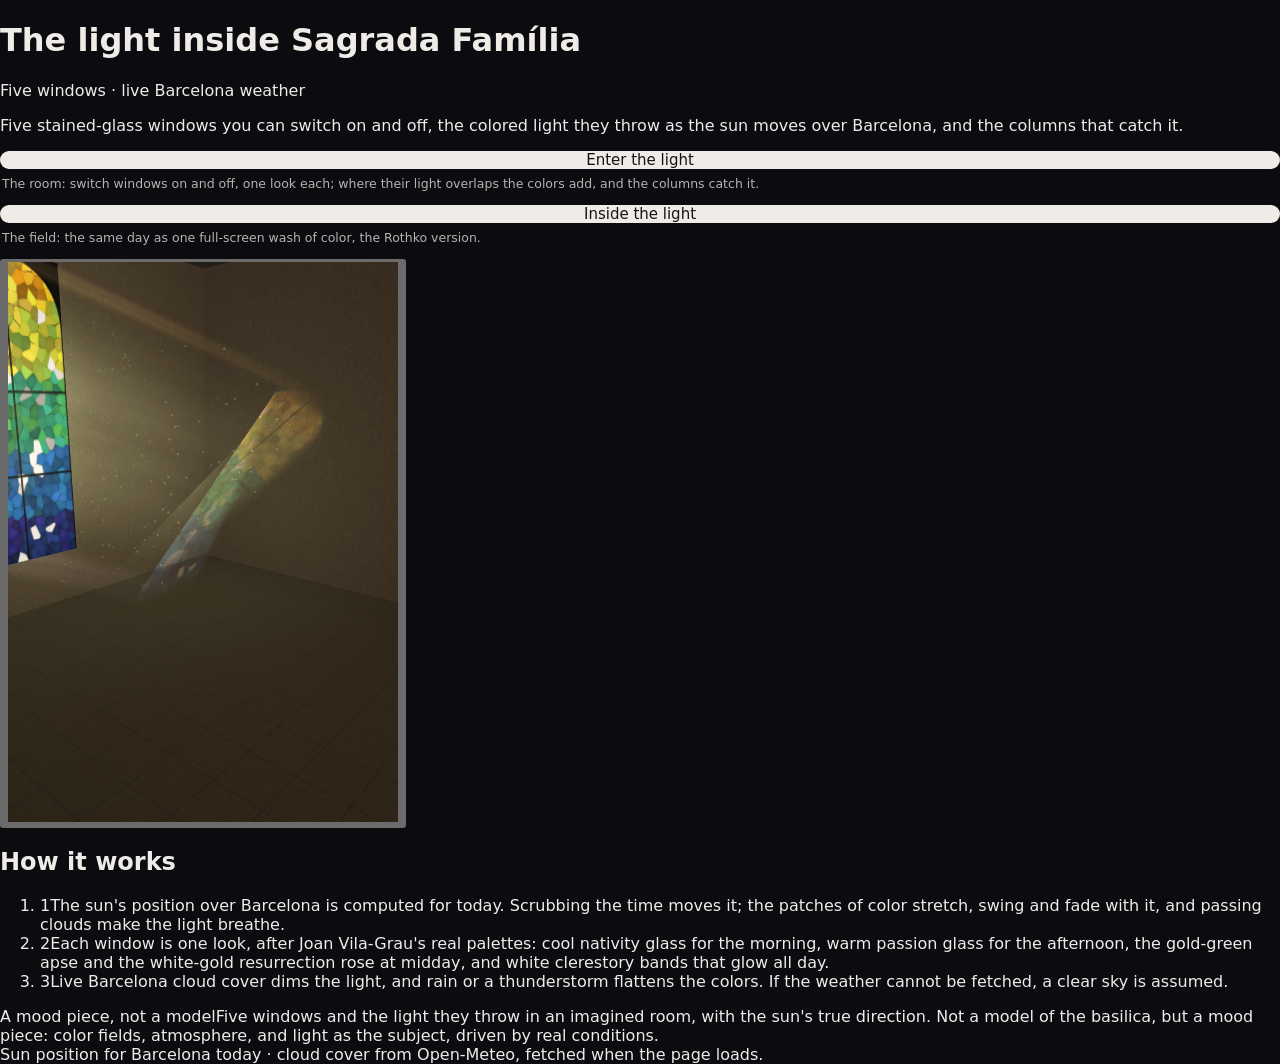
==== index.html @ cc163605 "Sagrada light simulator: standalone static build (entry + /sim + /field)" ====
<!doctype html>
<html lang="en">
<head>
<meta charset="utf-8">
<meta name="viewport" content="width=device-width, initial-scale=1, viewport-fit=cover">
<meta name="theme-color" content="#0b0b10">
<meta name="apple-mobile-web-app-capable" content="yes">
<meta name="mobile-web-app-capable" content="yes">
<meta name="apple-mobile-web-app-status-bar-style" content="black-translucent">
<meta name="apple-mobile-web-app-title" content="Sagrada Light">
<title>The light inside Sagrada Família</title>
<meta name="description" content="Five stained-glass windows, the light they throw as the sun moves over Barcelona, and a full-screen color field. Driven by the real sun and live weather.">
<link rel="manifest" href="/manifest.webmanifest">
<link rel="icon" href="/icon-192.png" type="image/png">
<link rel="apple-touch-icon" href="/apple-touch-icon.png">
<link rel="stylesheet" href="/main.css">
</head>
<body>
<div id="root"></div>
<script src="/main.js"></script>
</body>
</html>
---- main.css ----
:root{color-scheme:dark;--ds-page:#141317;--ds-ground:#0b0b10;--ds-text:#efece8;--ds-text-secondary:#b9b3ae;--ds-hairline:rgba(255,255,255,0.14)}
html,body{margin:0;padding:0;background:var(--ds-ground);color:var(--ds-text);font-family:-apple-system,'SF Pro Text','Segoe UI',system-ui,sans-serif;-webkit-text-size-adjust:100%}
*{box-sizing:border-box}
a{color:inherit}
.file-button{display:inline-flex;align-items:center;justify-content:center;background:#efece8;color:#141317;text-decoration:none;border-radius:12px}
/* ../src/style.css */
.sag-enter {
  display: flex;
  margin: 4px 0 16px;
}
.sag-enter .file-button {
  flex: 1;
  height: 48px;
  border-radius: 12px;
  font-weight: 500;
  font-size: 15px;
}
.sag-wrap {
  position: fixed;
  inset: 0;
  z-index: 60;
  overflow: hidden;
  background: #0b0b10;
}
.sag-back {
  pointer-events: auto;
  text-decoration: none;
  display: inline-flex;
  align-items: center;
}
.sag-canvas {
  position: absolute;
  inset: 0;
  width: 100%;
  height: 100%;
  display: block;
  touch-action: none;
  cursor: grab;
}
.sag-canvas:active {
  cursor: grabbing;
}
.sag-fallback {
  position: absolute;
  inset: 0;
  display: flex;
  align-items: center;
  justify-content: center;
  color: #d8d4d0;
  padding: 24px;
  text-align: center;
}
.sag-top {
  position: absolute;
  top: 12px;
  left: 12px;
  right: 12px;
  display: flex;
  flex-wrap: wrap;
  gap: 8px;
  pointer-events: none;
}
.sag-chip {
  background: rgba(12, 12, 18, 0.62);
  color: #efece8;
  border: 1px solid rgba(255, 255, 255, 0.14);
  border-radius: 999px;
  padding: 6px 12px;
  font-size: 12px;
  line-height: 18px;
  -webkit-backdrop-filter: blur(8px);
  backdrop-filter: blur(8px);
}
.sag-chip-state {
  color: #ffd9a8;
}
.sag-controls {
  position: absolute;
  left: 12px;
  right: 12px;
  bottom: 12px;
  background: rgba(12, 12, 18, 0.66);
  border: 1px solid rgba(255, 255, 255, 0.14);
  border-radius: 16px;
  padding: 12px 14px 10px;
  -webkit-backdrop-filter: blur(10px);
  backdrop-filter: blur(10px);
  color: #efece8;
}
.sag-row {
  display: flex;
  align-items: baseline;
  justify-content: space-between;
  gap: 8px;
}
.sag-time {
  font-size: 22px;
  font-weight: 600;
  font-variant-numeric: tabular-nums;
}
.sag-tz {
  font-size: 12px;
  color: #b9b3ae;
}
.sag-slider {
  width: 100%;
  margin: 8px 0 4px;
  height: 32px;
  accent-color: #73a89a;
  cursor: pointer;
}
.sag-buttons {
  display: flex;
  gap: 8px;
}
.sag-btn {
  flex: 1;
  min-height: 44px;
  border-radius: 10px;
  border: 1px solid rgba(255, 255, 255, 0.18);
  background: rgba(255, 255, 255, 0.08);
  color: #efece8;
  font-size: 14px;
  cursor: pointer;
}
.sag-btn:active {
  background: rgba(255, 255, 255, 0.18);
}
.sag-btn.is-on {
  background: rgba(115, 168, 154, 0.35);
  border-color: rgba(115, 168, 154, 0.8);
}
.sag-hint {
  margin-top: 8px;
  text-align: center;
  font-size: 11px;
  color: #9a948f;
}
@media (max-width: 767px) {
  .sag-controls {
    bottom: auto;
    top: 104px;
  }
}
.sag-veil {
  position: absolute;
  inset: 0;
  z-index: 5;
  display: flex;
  align-items: center;
  justify-content: center;
  background: #0b0b10;
  opacity: 1;
  transition: opacity 1.2s ease;
  pointer-events: none;
}
.sag-veil.is-off {
  opacity: 0;
}
.sag-veil-text {
  color: #8f8a85;
  font-size: 13px;
  letter-spacing: 0.12em;
}
.sag-enter {
  display: flex;
  flex-direction: column;
  gap: 6px;
  margin: 4px 0 12px;
}
.sag-enter .file-button {
  display: flex;
  align-items: center;
  justify-content: center;
  height: 48px;
  border-radius: 12px;
  font-weight: 500;
  font-size: 15px;
}
.sag-enter-note {
  margin: 0 2px;
  font-size: 12.5px;
  line-height: 1.45;
  color: var(--ds-text-secondary, #6b6660);
}
.sag-wins {
  display: flex;
  flex-wrap: wrap;
  gap: 6px;
  margin-bottom: 10px;
}
.sag-win {
  display: inline-flex;
  align-items: center;
  gap: 6px;
  min-height: 32px;
  padding: 4px 11px;
  border-radius: 999px;
  border: 1px solid rgba(255, 255, 255, 0.16);
  background: rgba(255, 255, 255, 0.05);
  color: #8f8a85;
  font-size: 12.5px;
  cursor: pointer;
}
.sag-win-dot {
  width: 8px;
  height: 8px;
  border-radius: 50%;
  opacity: 0.35;
}
.sag-win.is-on {
  color: #f2eee9;
  border-color: rgba(255, 255, 255, 0.38);
  background: rgba(255, 255, 255, 0.12);
}
.sag-win.is-on .sag-win-dot {
  opacity: 1;
  box-shadow: 0 0 8px 1px currentColor;
}
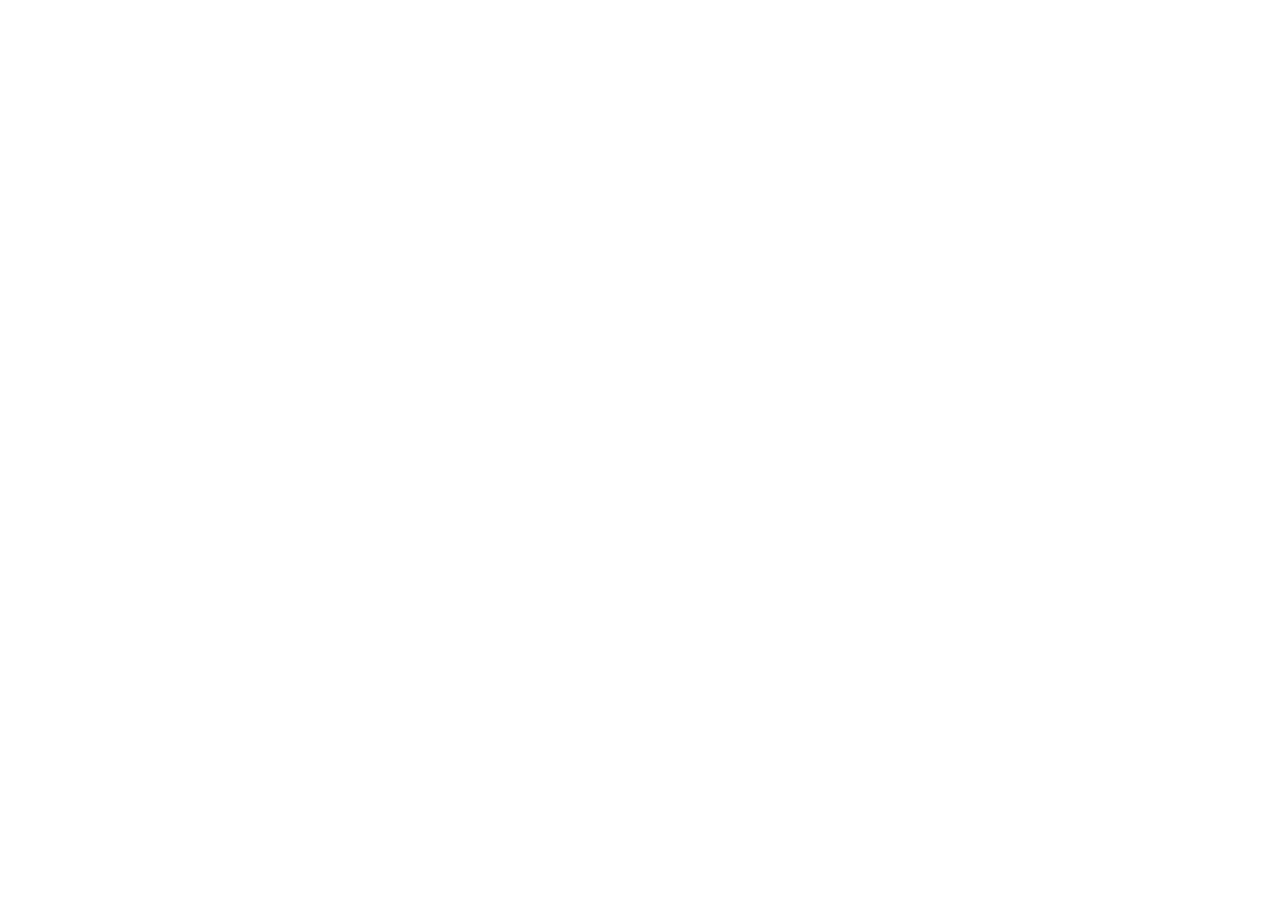
==== commit 60a6a30b: "Add base-path support for GitHub Pages hosting" ====
--- a/index.html
+++ b/index.html
@@ -10,13 +10,13 @@
 <meta name="apple-mobile-web-app-title" content="Sagrada Light">
 <title>The light inside Sagrada Família</title>
 <meta name="description" content="Five stained-glass windows, the light they throw as the sun moves over Barcelona, and a full-screen color field. Driven by the real sun and live weather.">
-<link rel="manifest" href="/manifest.webmanifest">
-<link rel="icon" href="/icon-192.png" type="image/png">
-<link rel="apple-touch-icon" href="/apple-touch-icon.png">
-<link rel="stylesheet" href="/main.css">
+<base href="/sagrada-light/"><link rel="manifest" href="manifest.webmanifest">
+<link rel="icon" href="icon-192.png" type="image/png">
+<link rel="apple-touch-icon" href="apple-touch-icon.png">
+<link rel="stylesheet" href="main.css">
 </head>
 <body>
 <div id="root"></div>
-<script src="/main.js"></script>
+<script src="main.js"></script>
 </body>
 </html>
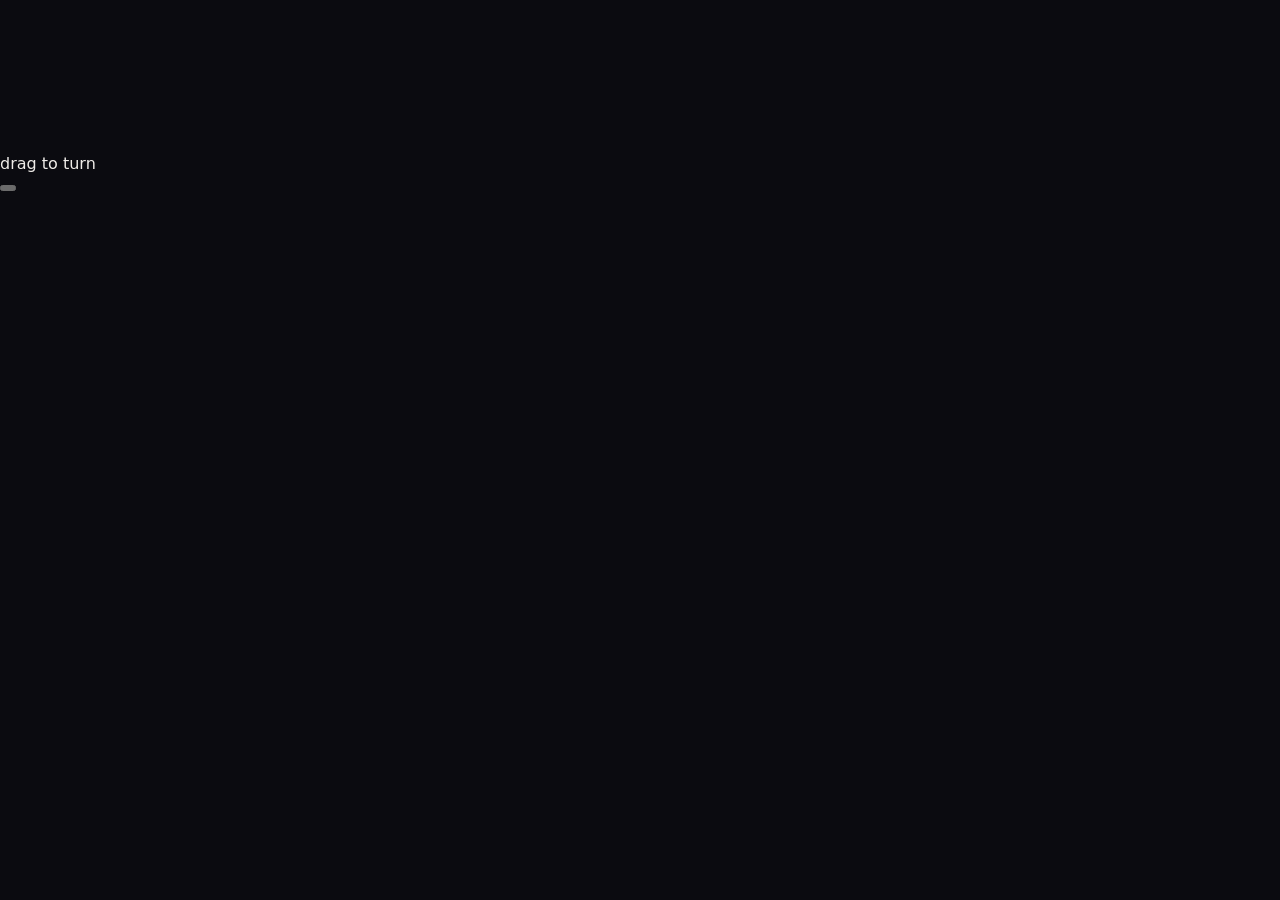
==== commit f9516b69: "Revise index.html with new meta tags and elements Updated meta tags and added new elements for impro" ====
--- a/index.html
+++ b/index.html
@@ -1,22 +1,37 @@
 <!doctype html>
 <html lang="en">
 <head>
-<meta charset="utf-8">
-<meta name="viewport" content="width=device-width, initial-scale=1, viewport-fit=cover">
-<meta name="theme-color" content="#0b0b10">
-<meta name="apple-mobile-web-app-capable" content="yes">
-<meta name="mobile-web-app-capable" content="yes">
-<meta name="apple-mobile-web-app-status-bar-style" content="black-translucent">
-<meta name="apple-mobile-web-app-title" content="Sagrada Light">
-<title>The light inside Sagrada Família</title>
-<meta name="description" content="Five stained-glass windows, the light they throw as the sun moves over Barcelona, and a full-screen color field. Driven by the real sun and live weather.">
-<base href="/sagrada-light/"><link rel="manifest" href="manifest.webmanifest">
-<link rel="icon" href="icon-192.png" type="image/png">
-<link rel="apple-touch-icon" href="apple-touch-icon.png">
-<link rel="stylesheet" href="main.css">
+<meta charset="utf-8" />
+<meta name="viewport" content="width=device-width, initial-scale=1, viewport-fit=cover" />
+<title>Sagrada light</title>
+<meta name="description" content="The stained glass of Sagrada Familia, floating. One window at a time, its light and its reflection." />
+<meta name="theme-color" content="#ffffff" />
+<meta name="mobile-web-app-capable" content="yes" />
+<meta name="apple-mobile-web-app-capable" content="yes" />
+<meta name="apple-mobile-web-app-status-bar-style" content="default" />
+<meta name="apple-mobile-web-app-title" content="Sagrada light" />
+<link rel="manifest" href="manifest.webmanifest" />
+<link rel="icon" type="image/png" sizes="192x192" href="icon-192.png" />
+<link rel="icon" type="image/png" sizes="512x512" href="icon-512.png" />
+<link rel="apple-touch-icon" href="apple-touch-icon.png" />
+<link rel="stylesheet" href="main.css" />
 </head>
 <body>
-<div id="root"></div>
-<script src="main.js"></script>
+<canvas id="scene" aria-label="A stained-glass window of Sagrada Familia floating on white. Swipe or use the arrow keys to change windows."></canvas>
+
+<div id="hint" aria-hidden="true">drag to turn</div>
+
+<div id="dots" aria-hidden="true"></div>
+
+<button id="gear" type="button" aria-label="Window settings">
+    <span></span><span></span><span></span>
+</button>
+
+<div id="panel" role="dialog" aria-label="Windows" hidden>
+    <div id="panel-list" role="listbox" aria-label="Choose a window"></div>
+    <div id="panel-note">The windows of Sagrada Familia, one at a time. Swipe to move between them.</div>
+</div>
+
+<script type="module" src="main.js"></script>
 </body>
 </html>
--- a/main.css
+++ b/main.css
@@ -137,9 +137,14 @@
   color: #9a948f;
 }
 @media (max-width: 767px) {
+  .sag-top {
+    position: static;
+    padding: 12px 12px 0;
+  }
   .sag-controls {
+    position: static;
+    margin: 10px 12px 0;
     bottom: auto;
-    top: 104px;
   }
 }
 .sag-veil {
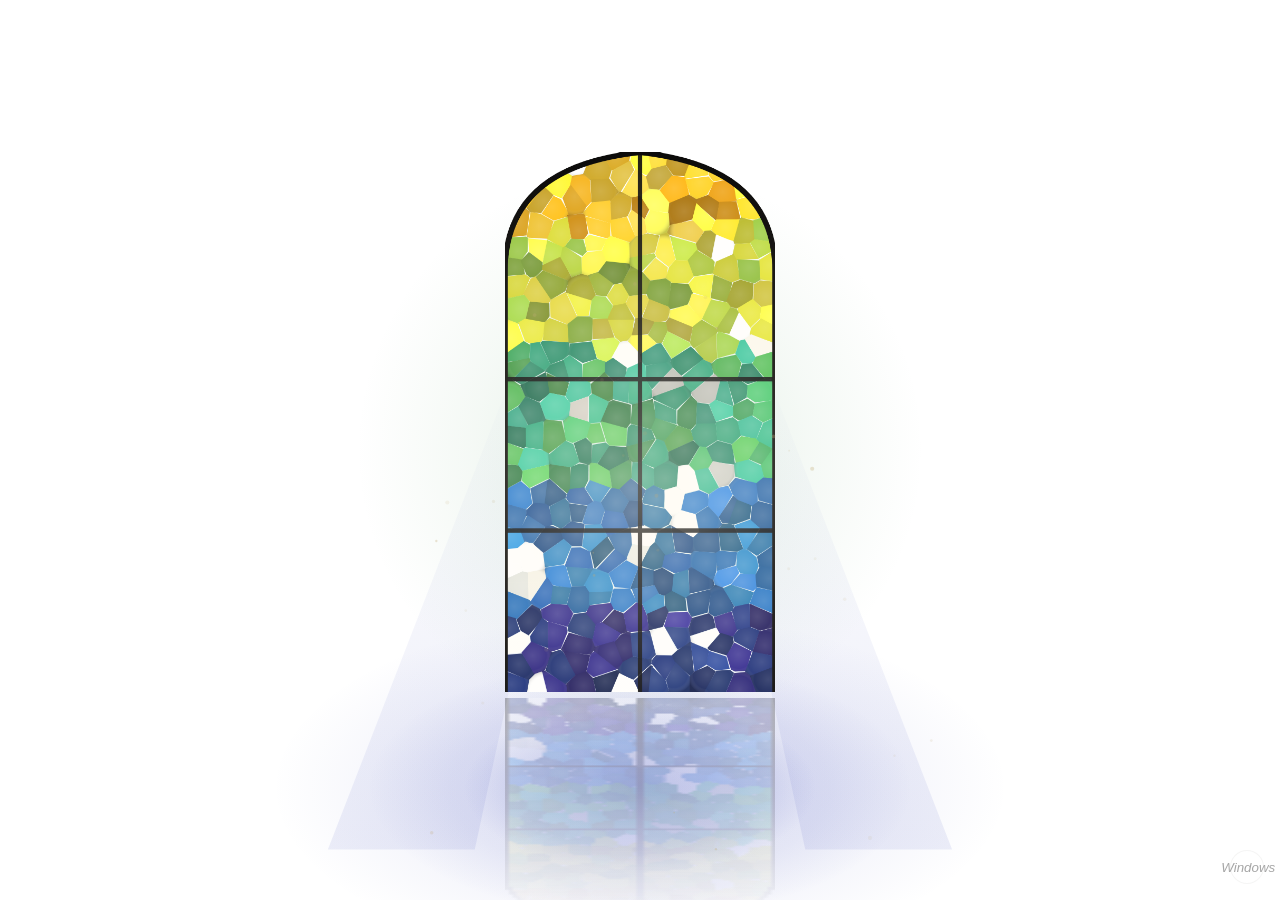
==== commit 56cbc639: "Desktop polish, corner Windows button, remove hint (index.html) Removed the hint div and updated the" ====
--- a/index.html
+++ b/index.html
@@ -19,12 +19,10 @@
 <body>
 <canvas id="scene" aria-label="A stained-glass window of Sagrada Familia floating on white. Swipe or use the arrow keys to change windows."></canvas>
 
-<div id="hint" aria-hidden="true">drag to turn</div>
-
 <div id="dots" aria-hidden="true"></div>
 
-<button id="gear" type="button" aria-label="Window settings">
-    <span></span><span></span><span></span>
+<button id="gear" type="button" aria-label="Choose a window" aria-haspopup="dialog" aria-expanded="false">
+    <i class="gi"><b></b><b></b><b></b><b></b></i><em>Windows</em>
 </button>
 
 <div id="panel" role="dialog" aria-label="Windows" hidden>
--- a/main.css
+++ b/main.css
@@ -1,224 +1,142 @@
-:root{color-scheme:dark;--ds-page:#141317;--ds-ground:#0b0b10;--ds-text:#efece8;--ds-text-secondary:#b9b3ae;--ds-hairline:rgba(255,255,255,0.14)}
-html,body{margin:0;padding:0;background:var(--ds-ground);color:var(--ds-text);font-family:-apple-system,'SF Pro Text','Segoe UI',system-ui,sans-serif;-webkit-text-size-adjust:100%}
-*{box-sizing:border-box}
-a{color:inherit}
-.file-button{display:inline-flex;align-items:center;justify-content:center;background:#efece8;color:#141317;text-decoration:none;border-radius:12px}
-/* ../src/style.css */
-.sag-enter {
-  display: flex;
-  margin: 4px 0 16px;
+@font-face {
+    font-family: 'Hint Serif';
+    src: url([data-uri]) format('woff2');
+    font-style: italic;
+    font-weight: 500;
+    font-display: swap;
 }
-.sag-enter .file-button {
-  flex: 1;
-  height: 48px;
-  border-radius: 12px;
-  font-weight: 500;
-  font-size: 15px;
+
+html, body {
+    margin: 0;
+    padding: 0;
+    height: 100%;
+    background: #ffffff;
+    overflow: hidden;
+    overscroll-behavior: none;
 }
-.sag-wrap {
-  position: fixed;
-  inset: 0;
-  z-index: 60;
-  overflow: hidden;
-  background: #0b0b10;
+
+#scene {
+    position: fixed;
+    inset: 0;
+    width: 100%;
+    height: 100%;
+    display: block;
+    touch-action: pan-y;
+    cursor: grab;
 }
-.sag-back {
-  pointer-events: auto;
-  text-decoration: none;
-  display: inline-flex;
-  align-items: center;
+#scene:active { cursor: grabbing; }
+
+/* One soft hint, in a human voice, gone after the first move. */
+#hint {
+    position: fixed;
+    left: 50%;
+    bottom: calc(28px + env(safe-area-inset-bottom, 0px));
+    transform: translateX(-50%);
+    font-family: 'Hint Serif', Georgia, serif;
+    font-style: italic;
+    font-size: 17px;
+    letter-spacing: 0.02em;
+    color: rgba(60, 52, 44, 0.42);
+    pointer-events: none;
+    opacity: 0;
+    transition: opacity 1.2s ease;
 }
-.sag-canvas {
-  position: absolute;
-  inset: 0;
-  width: 100%;
-  height: 100%;
-  display: block;
-  touch-action: none;
-  cursor: grab;
+#hint.show { opacity: 1; }
+#hint.gone { opacity: 0; transition: opacity 0.7s ease; }
+
+/* Position dots: only while switching, then they leave. */
+#dots {
+    position: fixed;
+    left: 50%;
+    bottom: calc(20px + env(safe-area-inset-bottom, 0px));
+    transform: translateX(-50%);
+    display: flex;
+    gap: 9px;
+    opacity: 0;
+    transition: opacity 0.5s ease;
+    pointer-events: none;
 }
-.sag-canvas:active {
-  cursor: grabbing;
+#dots.show { opacity: 1; }
+#dots i {
+    width: 5px;
+    height: 5px;
+    border-radius: 50%;
+    background: rgba(60, 52, 44, 0.22);
+    transition: background 0.3s ease, transform 0.3s ease;
 }
-.sag-fallback {
-  position: absolute;
-  inset: 0;
-  display: flex;
-  align-items: center;
-  justify-content: center;
-  color: #d8d4d0;
-  padding: 24px;
-  text-align: center;
+#dots i.on {
+    background: rgba(60, 52, 44, 0.65);
+    transform: scale(1.25);
 }
-.sag-top {
-  position: absolute;
-  top: 12px;
-  left: 12px;
-  right: 12px;
-  display: flex;
-  flex-wrap: wrap;
-  gap: 8px;
-  pointer-events: none;
+
+/* The one corner object. */
+#gear {
+    position: fixed;
+    right: calc(16px + env(safe-area-inset-right, 0px));
+    bottom: calc(16px + env(safe-area-inset-bottom, 0px));
+    width: 34px;
+    height: 34px;
+    border-radius: 50%;
+    border: 1px solid rgba(60, 52, 44, 0.14);
+    background: rgba(255, 255, 255, 0.7);
+    backdrop-filter: blur(6px);
+    -webkit-backdrop-filter: blur(6px);
+    display: flex;
+    align-items: center;
+    justify-content: center;
+    gap: 2.5px;
+    padding: 0;
+    cursor: pointer;
+    opacity: 0.35;
+    transition: opacity 0.3s ease;
 }
-.sag-chip {
-  background: rgba(12, 12, 18, 0.62);
-  color: #efece8;
-  border: 1px solid rgba(255, 255, 255, 0.14);
-  border-radius: 999px;
-  padding: 6px 12px;
-  font-size: 12px;
-  line-height: 18px;
-  -webkit-backdrop-filter: blur(8px);
-  backdrop-filter: blur(8px);
+#gear:hover, #gear:focus-visible { opacity: 0.9; }
+#gear span {
+    width: 3px;
+    height: 3px;
+    border-radius: 50%;
+    background: rgba(60, 52, 44, 0.7);
 }
-.sag-chip-state {
-  color: #ffd9a8;
+
+/* Deeper options: a soft card over the piece. */
+#panel {
+    position: fixed;
+    right: calc(16px + env(safe-area-inset-right, 0px));
+    bottom: calc(60px + env(safe-area-inset-bottom, 0px));
+    min-width: 178px;
+    border-radius: 16px;
+    border: 1px solid rgba(60, 52, 44, 0.1);
+    background: rgba(255, 255, 255, 0.82);
+    backdrop-filter: blur(14px);
+    -webkit-backdrop-filter: blur(14px);
+    box-shadow: 0 12px 40px rgba(60, 52, 44, 0.12);
+    padding: 10px 6px;
+    font-family: -apple-system, BlinkMacSystemFont, 'Segoe UI', sans-serif;
+    animation: panel-in 0.28s cubic-bezier(0.2, 0.9, 0.3, 1);
 }
-.sag-controls {
-  position: absolute;
-  left: 12px;
-  right: 12px;
-  bottom: 12px;
-  background: rgba(12, 12, 18, 0.66);
-  border: 1px solid rgba(255, 255, 255, 0.14);
-  border-radius: 16px;
-  padding: 12px 14px 10px;
-  -webkit-backdrop-filter: blur(10px);
-  backdrop-filter: blur(10px);
-  color: #efece8;
+@keyframes panel-in {
+    from { opacity: 0; transform: translateY(8px) scale(0.97); }
+    to { opacity: 1; transform: none; }
 }
-.sag-row {
-  display: flex;
-  align-items: baseline;
-  justify-content: space-between;
-  gap: 8px;
+#panel-list button {
+    display: block;
+    width: 100%;
+    text-align: left;
+    border: 0;
+    background: none;
+    padding: 9px 14px;
+    font-size: 14px;
+    color: rgba(60, 52, 44, 0.8);
+    border-radius: 10px;
+    cursor: pointer;
 }
-.sag-time {
-  font-size: 22px;
-  font-weight: 600;
-  font-variant-numeric: tabular-nums;
+#panel-list button:hover, #panel-list button:focus-visible { background: rgba(60, 52, 44, 0.06); }
+#panel-list button.on { color: #1d1812; font-weight: 600; }
+#panel-note {
+    margin: 6px 14px 6px;
+    padding-top: 8px;
+    border-top: 1px solid rgba(60, 52, 44, 0.08);
+    font-size: 11.5px;
+    line-height: 1.45;
+    color: rgba(60, 52, 44, 0.5);
 }
-.sag-tz {
-  font-size: 12px;
-  color: #b9b3ae;
-}
-.sag-slider {
-  width: 100%;
-  margin: 8px 0 4px;
-  height: 32px;
-  accent-color: #73a89a;
-  cursor: pointer;
-}
-.sag-buttons {
-  display: flex;
-  gap: 8px;
-}
-.sag-btn {
-  flex: 1;
-  min-height: 44px;
-  border-radius: 10px;
-  border: 1px solid rgba(255, 255, 255, 0.18);
-  background: rgba(255, 255, 255, 0.08);
-  color: #efece8;
-  font-size: 14px;
-  cursor: pointer;
-}
-.sag-btn:active {
-  background: rgba(255, 255, 255, 0.18);
-}
-.sag-btn.is-on {
-  background: rgba(115, 168, 154, 0.35);
-  border-color: rgba(115, 168, 154, 0.8);
-}
-.sag-hint {
-  margin-top: 8px;
-  text-align: center;
-  font-size: 11px;
-  color: #9a948f;
-}
-@media (max-width: 767px) {
-  .sag-top {
-    position: static;
-    padding: 12px 12px 0;
-  }
-  .sag-controls {
-    position: static;
-    margin: 10px 12px 0;
-    bottom: auto;
-  }
-}
-.sag-veil {
-  position: absolute;
-  inset: 0;
-  z-index: 5;
-  display: flex;
-  align-items: center;
-  justify-content: center;
-  background: #0b0b10;
-  opacity: 1;
-  transition: opacity 1.2s ease;
-  pointer-events: none;
-}
-.sag-veil.is-off {
-  opacity: 0;
-}
-.sag-veil-text {
-  color: #8f8a85;
-  font-size: 13px;
-  letter-spacing: 0.12em;
-}
-.sag-enter {
-  display: flex;
-  flex-direction: column;
-  gap: 6px;
-  margin: 4px 0 12px;
-}
-.sag-enter .file-button {
-  display: flex;
-  align-items: center;
-  justify-content: center;
-  height: 48px;
-  border-radius: 12px;
-  font-weight: 500;
-  font-size: 15px;
-}
-.sag-enter-note {
-  margin: 0 2px;
-  font-size: 12.5px;
-  line-height: 1.45;
-  color: var(--ds-text-secondary, #6b6660);
-}
-.sag-wins {
-  display: flex;
-  flex-wrap: wrap;
-  gap: 6px;
-  margin-bottom: 10px;
-}
-.sag-win {
-  display: inline-flex;
-  align-items: center;
-  gap: 6px;
-  min-height: 32px;
-  padding: 4px 11px;
-  border-radius: 999px;
-  border: 1px solid rgba(255, 255, 255, 0.16);
-  background: rgba(255, 255, 255, 0.05);
-  color: #8f8a85;
-  font-size: 12.5px;
-  cursor: pointer;
-}
-.sag-win-dot {
-  width: 8px;
-  height: 8px;
-  border-radius: 50%;
-  opacity: 0.35;
-}
-.sag-win.is-on {
-  color: #f2eee9;
-  border-color: rgba(255, 255, 255, 0.38);
-  background: rgba(255, 255, 255, 0.12);
-}
-.sag-win.is-on .sag-win-dot {
-  opacity: 1;
-  box-shadow: 0 0 8px 1px currentColor;
-}
